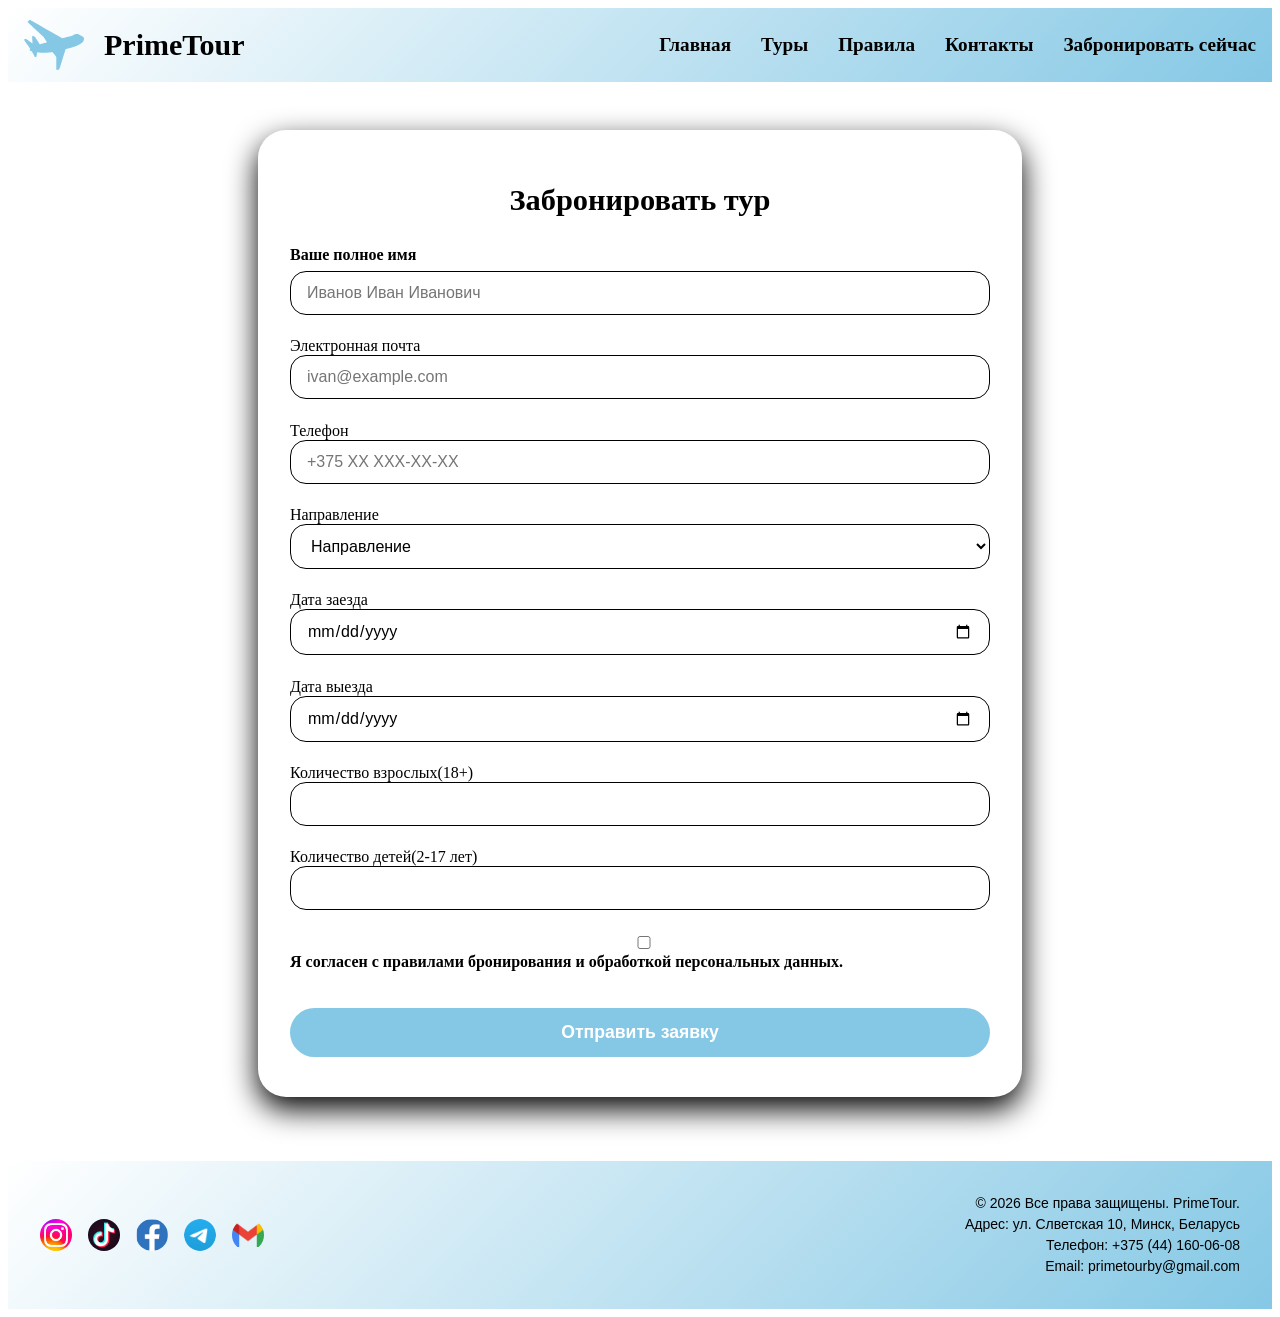
==== booking.html @ 09825c15 "first commit" ====
<!DOCTYPE html>
<html lang="en">
<head>
    <link href="booking.css" rel="stylesheet" media="all">
    <link href="nav.css" rel="stylesheet" media="all">
 <link href="footer.css" rel="stylesheet" media="all">
    <meta charset="UTF-8">
    <meta name="viewport" content="width=device-width, initial-scale=1.0">
    <title>Бронирование</title>
</head>
<body>
    <header>
      <img  src="air.svg">
      <h1>PrimeTour</h1>
      <input type="checkbox" id="burger-toggle" class="burger-checkbox">
  <label for="burger-toggle" class="burger-icon">
    <span></span><span></span><span></span>
  </label>
        <nav>
<ul>
  <li><a href="index.html">Главная</a></li>
  <li><a href="tours.html">Туры</a></li>
  <li><a href="pravila.html">Правила</a></li>
  <li><a href="contacts.html">Контакты</a></li>
  <li><a href="booking.html">Забронировать сейчас</a></li>
</ul>
        </nav>     
    </header>
    <main>
<form id="myForm">
          <h1>Забронировать тур</h1>
          <div>
           <label>Ваше полное имя </label>
          <input type="text" required placeholder="Иванов Иван Иванович">
          </div>
          <div>
          <lable>Электронная почта</lable>
          <input type="email" required placeholder="ivan@example.com">
          </div>
          <div>
            <lable>Телефон</lable>
            <input type="tel" required placeholder="+375 XX XXX-XX-XX">
          </div>
          <div>
            <lable>Направление</lable>
            <select>
              <option>Направление</option>
              <option>Шанхай</option>
              <option>Рим</option>
               <option>Москва</option>
                <option>Гродно</option>
                 <option>Шклов</option>
            </select>
          </div>
          <div>
            <lable>Дата заезда</lable>
            <input type="date">
          </div>
          <div>
            <lable>Дата выезда</lable>
          <input type="date">
          </div>
          <div>
            <lable>Количество взрослых(18+)</lable>
            <input type="number" min="1" max="10" required>
          </div>
           <div>
            <lable>Количество детей(2-17 лет)</lable>
            <input type="number" min="0" max="5" required>
          </div>
          <div>
          <label>
            <input type="checkbox"  required>
            Я согласен с <a href="pravila.html">правилами бронирования</a> и обработкой персональных данных.
          </label>
        </div>
         <button type="submit">Отправить заявку</button>
            </form>
            <script>
    document.getElementById('myForm').addEventListener('submit', function(e) {
        e.preventDefault(); 
        alert('Спасибо за заявку! Мы свяжемся с вами.');
        this.reset(); 
    });
</script>
    </main>
    <footer>
  <div class="footer-container">
    <div class="footer-social">
      <a href="https://www.instagram.com/primetourby?igsh=NnBmZmx4eTJoNG44&utm_source=qr">
        <img src="insta.jpg" alt="Instagram">
      </a>
      <a href="#"><img src="tiktok.jpg" alt="TikTok"></a>
      <a href="#"><img class="fb" src="facebook.jpg" alt="Facebook"></a>
      <a href="#"><img src="telegram.png" alt="Telegram"></a>
      <a href="mailto:info@primetour.by"><img src="gmail.webp" alt="Email"></a>
    </div>
    <div class="footer-info">
      <p class="footer-description">
        © 2026 Все права защищены. PrimeTour.<br>
        Адрес: ул. Слветская 10, Минск, Беларусь<br>
        Телефон: +375 (44) 160-06-08<br>
        Email: primetourby@gmail.com
      </p>
    </div>
  </div>
</footer>
    
</body>
</html>
---- booking.css ----
main {
  max-width: 1200px;
  margin: 2rem auto;
  padding: 1rem;
}

form {
  max-width: 700px;
  margin: 0 auto;
  background: rgb(255, 255, 255);
  padding: 2rem 2rem 2.5rem;
  border-radius: 28px;
  box-shadow: 0 12px 30px rgb(0, 0, 0);
  transition: box-shadow 0.2s;
}
form h1 {
  text-align: center;
  font-size: 1.9rem;
  margin-bottom: 1.8rem;
  color: rgb(0, 0, 0);
  font-weight: 700;
}
form > div {
  margin-bottom: 1.4rem;
  display: flex;
  flex-direction: column;
}
form > div label {
  font-weight: 600;
  margin-bottom: 0.4rem;
  color: rgb(0, 0, 0);
  font-size: 16px;
}
form > div input,
form > div select {
  padding: 0.75rem 1rem;
  border: 1px solid rgb(0, 0, 0);
  border-radius: 16px;
  font-size: 1rem;
  font-family: "Franklin Gothic Medium", "Arial Narrow", Arial, sans-serif;
  background: rgb(255, 255, 255);
  transition: border-color 0.2s, box-shadow 0.2s;
  width: 100%;
  box-sizing: border-box;
}
form button[type=submit] {
  width: 100%;
  background: rgb(133, 200, 229);
  color: rgb(255, 255, 255);
  border: none;
  padding: 0.9rem;
  font-size: 1.1rem;
  font-weight: bold;
  border-radius: 40px;
  cursor: pointer;
  transition: background 0.2s, transform 0.1s;
  margin-top: 0.5rem;
}
form button[type=submit]:hover {
  background: rgb(90.9594594595, 181.0472972973, 220.0405405405);
}
form button[type=submit]:active {
  transform: scale(0.98);
}
form a {
  color: rgb(0, 0, 0);
  text-decoration: none;
  display: inline-block;
  font-size: 16px;
}
form a:hover {
  color: rgb(125, 7, 36);
}
form a:active {
  color: rgb(133, 200, 229);
}/*# sourceMappingURL=booking.css.map */
---- nav.css ----
header {
  display: flex;
  align-items: center;
  justify-content: space-between;
  gap: 10px;
  background: linear-gradient(135deg, rgb(255, 255, 255), rgb(133, 200, 229));
  padding: 0 1rem;
  flex-wrap: wrap;
  position: relative;
}
header img {
  width: 60px;
  height: 50px;
}
header h1 {
  font-size: 30px;
  margin-left: 10px;
  margin-right: auto;
}
header .burger-checkbox {
  display: none;
}
header .burger-icon {
  display: none;
  flex-direction: column;
  justify-content: space-between;
  width: 30px;
  height: 21px;
  cursor: pointer;
  z-index: 10;
}
header .burger-icon span {
  display: block;
  height: 3px;
  width: 100%;
  background-color: rgb(0, 0, 0);
  border-radius: 2px;
  transition: 0.3s;
}
header nav ul {
  list-style-type: none;
  display: flex;
  justify-content: space-around;
  gap: 30px;
  margin: 0;
  padding: 0;
}
header nav a {
  color: rgb(0, 0, 0);
  text-decoration: none;
  display: inline-block;
  font-size: 1.2rem;
  font-weight: bold;
  white-space: nowrap;
}
header nav a:hover {
  color: rgb(125, 7, 36);
}
header nav a:active {
  color: rgb(133, 200, 229);
}

@media (max-width: 1024px) {
  header .burger-icon {
    display: flex;
  }
  header nav {
    position: absolute;
    top: 100%;
    left: 0;
    right: 0;
    background-color: rgb(255, 255, 255);
    box-shadow: 0 4px 6px rgba(0, 0, 0, 0.1);
    max-height: 0;
    overflow: hidden;
    transition: max-height 0.3s ease;
    z-index: 100;
  }
  header nav ul {
    flex-direction: column;
    align-items: center;
    gap: 15px;
    padding: 1rem 0;
    margin: 0;
  }
  header nav a {
    font-size: 1.2rem;
    white-space: nowrap;
  }
  header .burger-checkbox:checked ~ nav {
    max-height: 300px;
  }
}
@media (max-width: 480px) {
  header h1 {
    font-size: 24px;
  }
  header nav a {
    font-size: 1rem;
  }
  header .burger-icon {
    width: 25px;
    height: 18px;
  }
}/*# sourceMappingURL=nav.css.map */
---- footer.css ----
footer {
  background: linear-gradient(135deg, rgb(255, 255, 255), rgb(133, 200, 229));
  padding: 32px 16px;
  margin-top: 48px;
}
footer .footer-container {
  max-width: 1200px;
  margin: 0 auto;
  display: flex;
  flex-wrap: wrap;
  justify-content: space-between;
  align-items: center;
  gap: 24px;
}
footer .footer-social {
  display: flex;
  flex-direction: row;
  flex-wrap: wrap;
  gap: 16px;
  justify-content: center;
  align-items: center;
}
footer .footer-social a {
  display: inline-block;
  transition: transform 0.2s ease;
}
footer .footer-social a:hover {
  transform: translateY(-3px);
}
footer .footer-social img {
  width: 32px;
  height: 32px;
  display: block;
  -o-object-fit: contain;
     object-fit: contain;
  border-radius: 50%;
  transition: transform 0.2s ease, opacity 0.2s ease;
}
footer .footer-social img:hover {
  transform: scale(1.2);
  opacity: 0.85;
}
footer .footer-info {
  text-align: right;
}
footer .footer-info .footer-description {
  font-family: "Franklin Gothic Medium", "Arial Narrow", Arial, sans-serif;
  font-size: 14px;
  line-height: 1.5;
  color: rgb(0, 0, 0);
  margin: 0;
}
@media (max-width: 1024px) {
  footer {
    padding: 28px 20px;
  }
  footer .footer-container {
    flex-direction: column;
    text-align: center;
    gap: 20px;
  }
  footer .footer-info {
    text-align: center;
  }
}
@media (max-width: 480px) {
  footer {
    padding: 24px 16px;
    margin-top: 32px;
  }
  footer .footer-social {
    gap: 12px;
  }
  footer .footer-social img {
    width: 28px;
    height: 28px;
  }
  footer .footer-description {
    font-size: 12px;
  }
}/*# sourceMappingURL=footer.css.map */
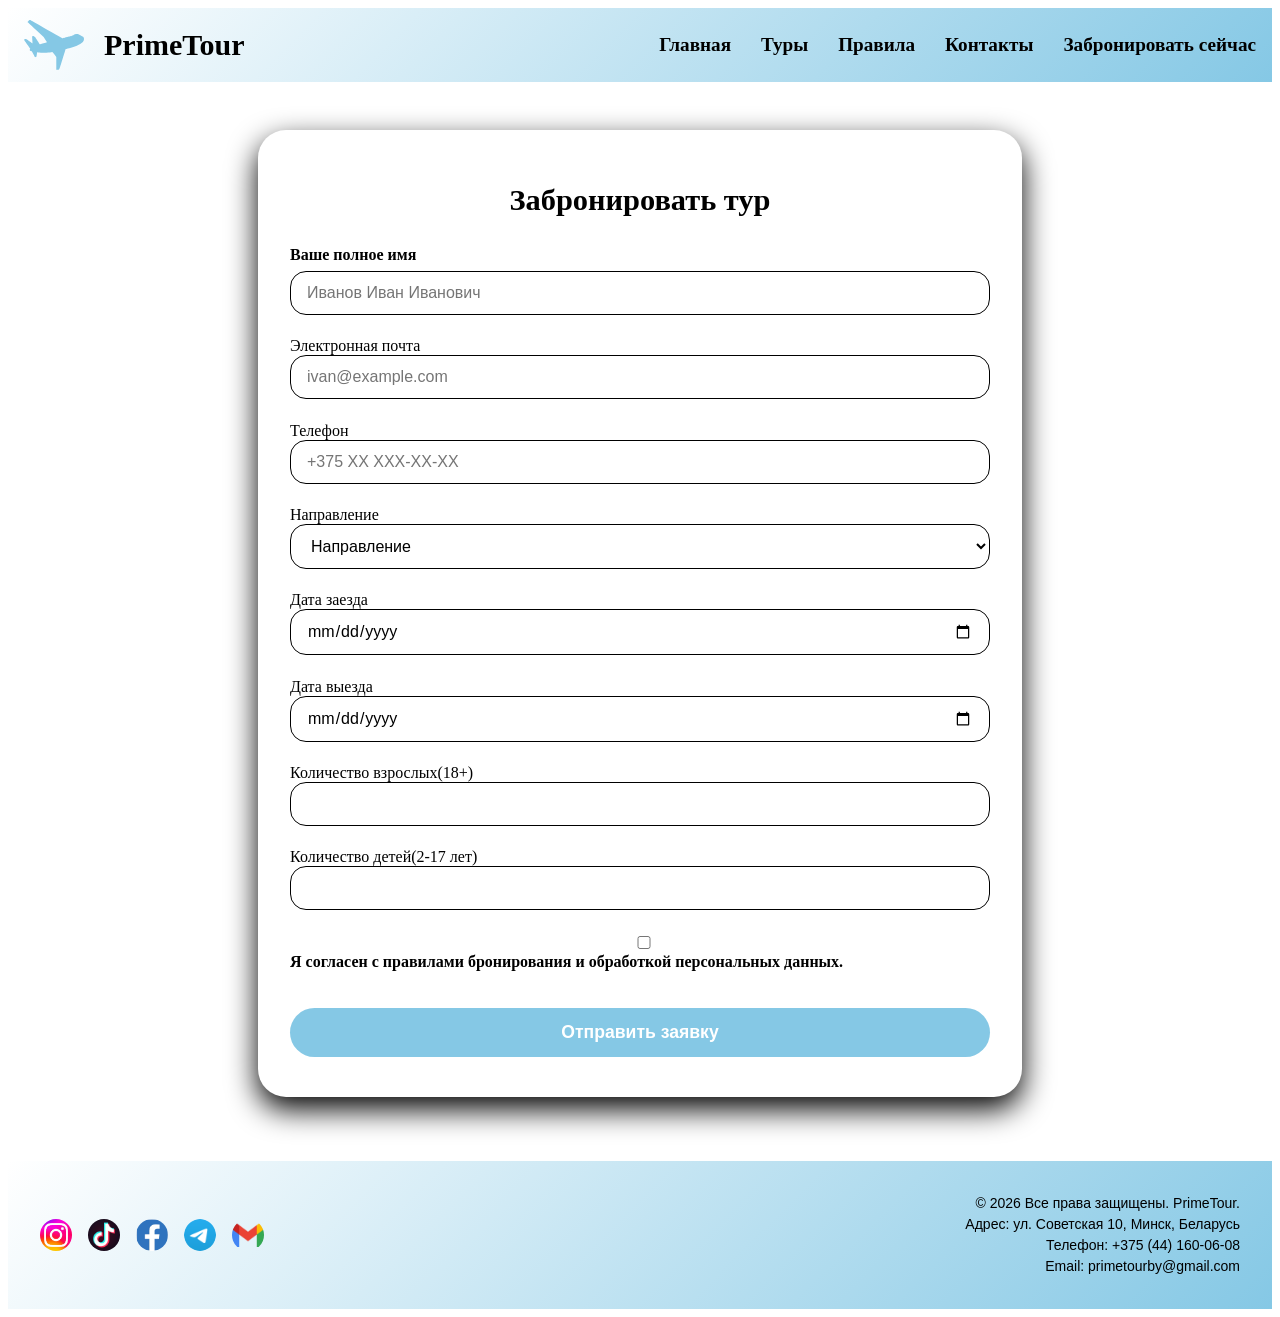
==== commit 5ede72e0: "апр" ====
--- a/booking.html
+++ b/booking.html
@@ -98,7 +98,7 @@
     <div class="footer-info">
       <p class="footer-description">
         © 2026 Все права защищены. PrimeTour.<br>
-        Адрес: ул. Слветская 10, Минск, Беларусь<br>
+        Адрес: ул. Советская 10, Минск, Беларусь<br>
         Телефон: +375 (44) 160-06-08<br>
         Email: primetourby@gmail.com
       </p>
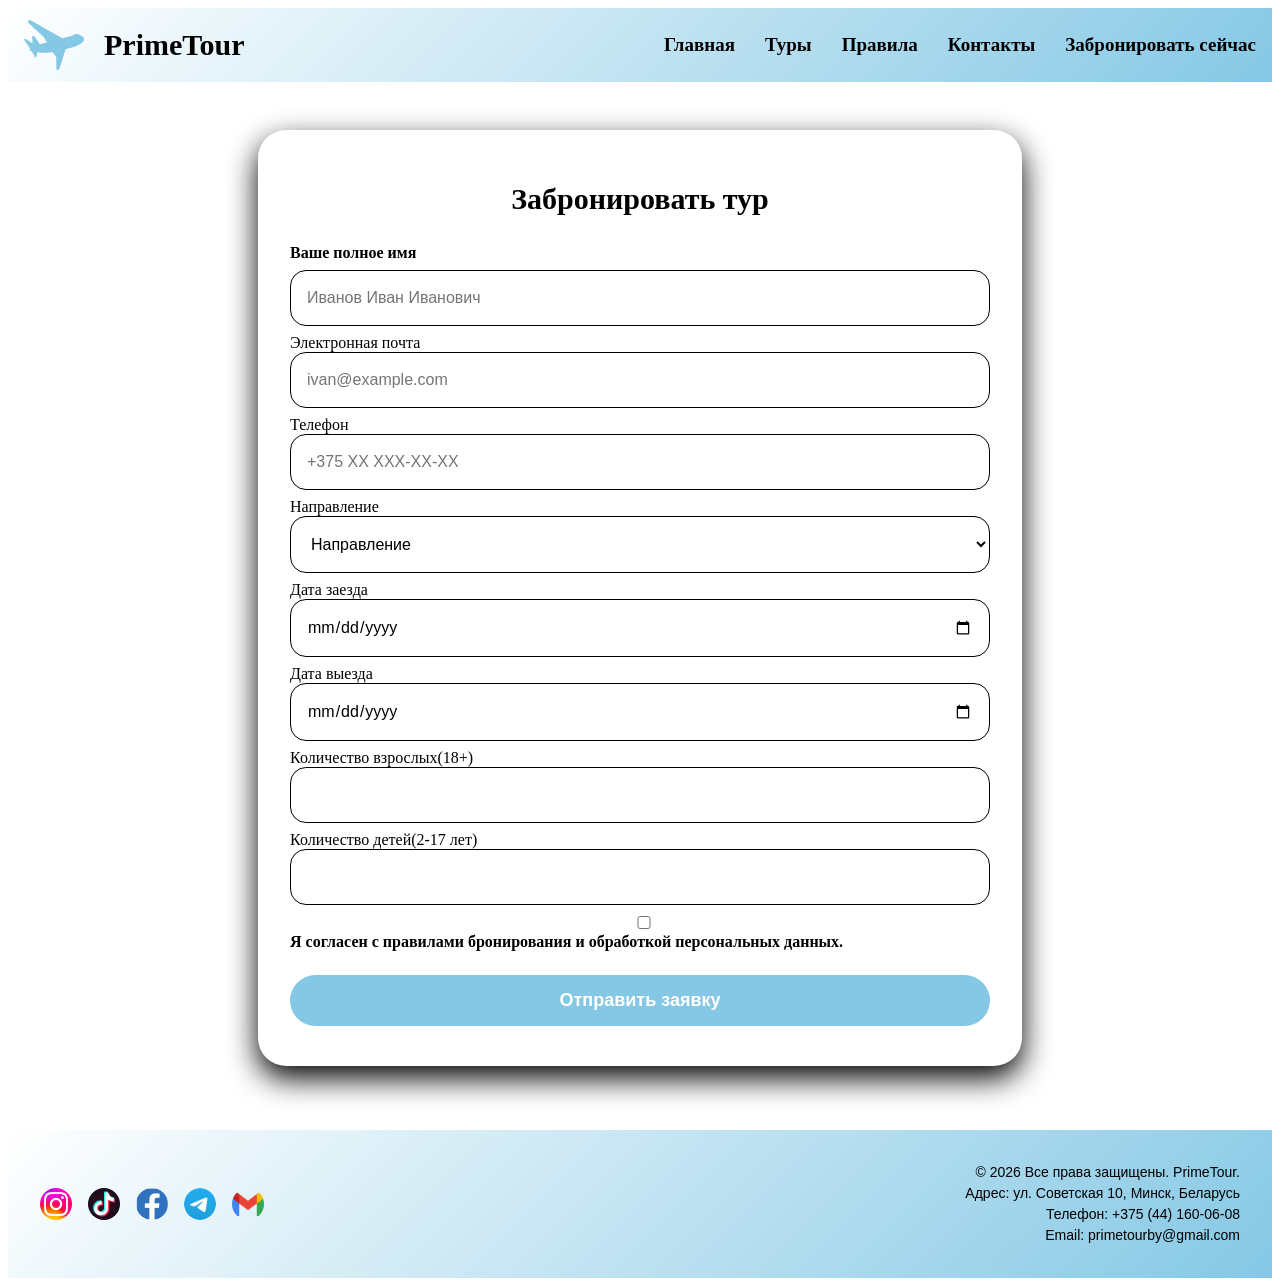
==== commit 76482706: "commit" ====
--- a/booking.html
+++ b/booking.html
@@ -54,11 +54,11 @@
           </div>
           <div>
             <lable>Дата заезда</lable>
-            <input type="date">
+            <input type="date" id="arrivalDate" required>
           </div>
           <div>
             <lable>Дата выезда</lable>
-          <input type="date">
+          <input type="date" id="departureDate" required>
           </div>
           <div>
             <lable>Количество взрослых(18+)</lable>
@@ -77,11 +77,41 @@
          <button type="submit">Отправить заявку</button>
             </form>
             <script>
-    document.getElementById('myForm').addEventListener('submit', function(e) {
-        e.preventDefault(); 
+    document.addEventListener('DOMContentLoaded', function() {
+    const arrivalInput = document.getElementById('arrivalDate');
+    const departureInput = document.getElementById('departureDate');
+    const form = document.getElementById('myForm');
+    function updateDepartureMin() {
+        if (arrivalInput.value) {
+            departureInput.min = arrivalInput.value;
+            if (departureInput.value && departureInput.value < arrivalInput.value) {
+                departureInput.value = '';
+            }
+        } else {
+            departureInput.min = '';
+        }
+    }
+    arrivalInput.addEventListener('change', updateDepartureMin);
+    form.addEventListener('submit', function(e) {
+        if (!arrivalInput.value || !departureInput.value) {
+            alert('Пожалуйста, укажите обе даты: заезда и выезда.');
+            e.preventDefault();
+            return;
+        }
+        const arrivalDate = new Date(arrivalInput.value);
+        const departureDate = new Date(departureInput.value);
+
+        if (departureDate < arrivalDate) {
+            alert('Дата выезда не может быть раньше даты заезда.');
+            e.preventDefault();
+            return;
+        }
         alert('Спасибо за заявку! Мы свяжемся с вами.');
-        this.reset(); 
+        form.reset();
+        departureInput.min = '';
+        e.preventDefault();
     });
+});
 </script>
     </main>
     <footer>
--- a/booking.css
+++ b/booking.css
@@ -1,42 +1,42 @@
 main {
   max-width: 1200px;
-  margin: 2rem auto;
-  padding: 1rem;
+  margin: 32px auto;
+  padding: 16px;
 }
 
 form {
   max-width: 700px;
   margin: 0 auto;
   background: rgb(255, 255, 255);
-  padding: 2rem 2rem 2.5rem;
+  padding: 32px 32px 40px;
   border-radius: 28px;
   box-shadow: 0 12px 30px rgb(0, 0, 0);
   transition: box-shadow 0.2s;
 }
 form h1 {
   text-align: center;
-  font-size: 1.9rem;
-  margin-bottom: 1.8rem;
+  font-size: 30px;
+  margin-bottom: 28px;
   color: rgb(0, 0, 0);
   font-weight: 700;
 }
 form > div {
-  margin-bottom: 1.4rem;
+  margin-bottom: 8px;
   display: flex;
   flex-direction: column;
 }
 form > div label {
   font-weight: 600;
-  margin-bottom: 0.4rem;
+  margin-bottom: 8px;
   color: rgb(0, 0, 0);
   font-size: 16px;
 }
 form > div input,
 form > div select {
-  padding: 0.75rem 1rem;
+  padding: 18px 16px;
   border: 1px solid rgb(0, 0, 0);
   border-radius: 16px;
-  font-size: 1rem;
+  font-size: 16px;
   font-family: "Franklin Gothic Medium", "Arial Narrow", Arial, sans-serif;
   background: rgb(255, 255, 255);
   transition: border-color 0.2s, box-shadow 0.2s;
@@ -48,13 +48,13 @@
   background: rgb(133, 200, 229);
   color: rgb(255, 255, 255);
   border: none;
-  padding: 0.9rem;
-  font-size: 1.1rem;
+  padding: 15px;
+  font-size: 18px;
   font-weight: bold;
   border-radius: 40px;
   cursor: pointer;
   transition: background 0.2s, transform 0.1s;
-  margin-top: 0.5rem;
+  margin-top: 8px;
 }
 form button[type=submit]:hover {
   background: rgb(90.9594594595, 181.0472972973, 220.0405405405);
@@ -73,4 +73,58 @@
 }
 form a:active {
   color: rgb(133, 200, 229);
+}
+
+@media (max-width: 1024px) {
+  form {
+    max-width: 90%;
+    padding: 28px 24px 36px;
+  }
+  form h1 {
+    font-size: 28px;
+    margin-bottom: 24px;
+  }
+  form > div input,
+  form > div select {
+    padding: 14px 14px;
+    font-size: 15px;
+  }
+  form button[type=submit] {
+    padding: 14px;
+    font-size: 17px;
+  }
+}
+@media (max-width: 480px) {
+  main {
+    padding: 12px;
+  }
+  form {
+    padding: 20px 16px 28px;
+    border-radius: 20px;
+  }
+  form h1 {
+    font-size: 24px;
+    margin-bottom: 20px;
+  }
+  form > div {
+    margin-bottom: 12px;
+  }
+  form > div label {
+    font-size: 14px;
+    margin-bottom: 6px;
+  }
+  form > div input,
+  form > div select {
+    padding: 12px 12px;
+    font-size: 14px;
+    border-radius: 14px;
+  }
+  form button[type=submit] {
+    padding: 12px;
+    font-size: 16px;
+    border-radius: 30px;
+  }
+  form a {
+    font-size: 14px;
+  }
 }/*# sourceMappingURL=booking.css.map */
--- a/nav.css
+++ b/nav.css
@@ -1,10 +1,17 @@
+a {
+  text-decoration: none;
+}
+a:hover, a:focus, a:active, a:visited {
+  text-decoration: none;
+}
+
 header {
   display: flex;
   align-items: center;
   justify-content: space-between;
   gap: 10px;
   background: linear-gradient(135deg, rgb(255, 255, 255), rgb(133, 200, 229));
-  padding: 0 1rem;
+  padding: 0 16px;
   flex-wrap: wrap;
   position: relative;
 }
@@ -49,7 +56,7 @@
   color: rgb(0, 0, 0);
   text-decoration: none;
   display: inline-block;
-  font-size: 1.2rem;
+  font-size: 19px;
   font-weight: bold;
   white-space: nowrap;
 }
@@ -96,7 +103,7 @@
     font-size: 24px;
   }
   header nav a {
-    font-size: 1rem;
+    font-size: 16px;
   }
   header .burger-icon {
     width: 25px;
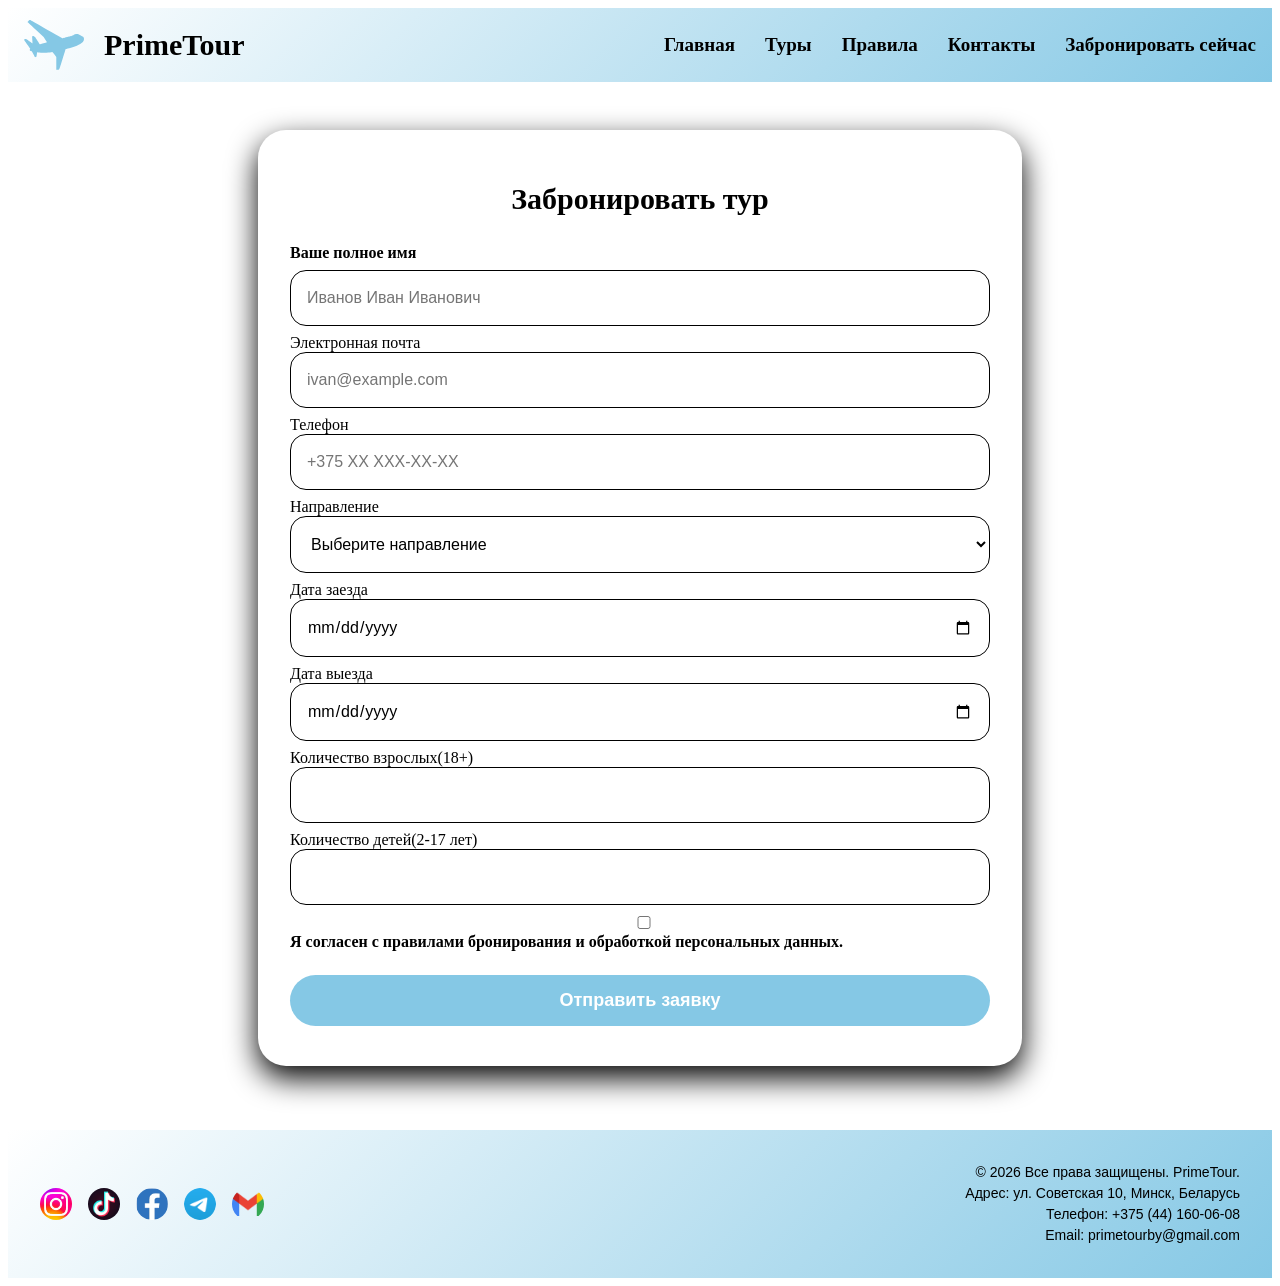
==== commit 8bacf0e1: "commit" ====
--- a/booking.html
+++ b/booking.html
@@ -31,7 +31,7 @@
           <h1>Забронировать тур</h1>
           <div>
            <label>Ваше полное имя </label>
-          <input type="text" required placeholder="Иванов Иван Иванович">
+          <input type="text" id="fullname"  required placeholder="Иванов Иван Иванович">
           </div>
           <div>
           <lable>Электронная почта</lable>
@@ -39,11 +39,12 @@
           </div>
           <div>
             <lable>Телефон</lable>
-            <input type="tel" required placeholder="+375 XX XXX-XX-XX">
+            <input type="tel" id="phone" required placeholder="+375 XX XXX-XX-XX">
           </div>
           <div>
             <lable>Направление</lable>
-            <select>
+            <select id="destination" required>
+        <option value="" disabled selected>Выберите направление</option>
               <option>Направление</option>
               <option>Шанхай</option>
               <option>Рим</option>
@@ -77,10 +78,15 @@
          <button type="submit">Отправить заявку</button>
             </form>
             <script>
-    document.addEventListener('DOMContentLoaded', function() {
+document.addEventListener('DOMContentLoaded', function() {
+    const fullnameInput = document.getElementById('fullname');
     const arrivalInput = document.getElementById('arrivalDate');
     const departureInput = document.getElementById('departureDate');
+    const destinationSelect = document.getElementById('destination');
+    const phoneInput = document.getElementById('phone');
     const form = document.getElementById('myForm');
+
+    // Ограничение даты выезда
     function updateDepartureMin() {
         if (arrivalInput.value) {
             departureInput.min = arrivalInput.value;
@@ -92,7 +98,32 @@
         }
     }
     arrivalInput.addEventListener('change', updateDepartureMin);
+
+    // Валидация формы
     form.addEventListener('submit', function(e) {
+        // 1. Проверка ФИО (фамилия + имя)
+        const fullname = fullnameInput.value.trim();
+        if (fullname === '') {
+            alert('Пожалуйста, введите ваши фамилию и имя.');
+            e.preventDefault();
+            return;
+        }
+        const words = fullname.split(/\s+/);
+        if (words.length < 2) {
+            alert('Введите, пожалуйста, и фамилию, и имя (например: Иванов Иван).');
+            e.preventDefault();
+            return;
+        }
+        const nameRegex = /^[А-Яа-яA-Za-z\-]+$/;
+        for (let word of words) {
+            if (!nameRegex.test(word)) {
+                alert('Фамилия и имя должны содержать только буквы (дефис допускается).');
+                e.preventDefault();
+                return;
+            }
+        }
+
+        // 2. Проверка дат
         if (!arrivalInput.value || !departureInput.value) {
             alert('Пожалуйста, укажите обе даты: заезда и выезда.');
             e.preventDefault();
@@ -100,18 +131,42 @@
         }
         const arrivalDate = new Date(arrivalInput.value);
         const departureDate = new Date(departureInput.value);
-
         if (departureDate < arrivalDate) {
             alert('Дата выезда не может быть раньше даты заезда.');
             e.preventDefault();
             return;
         }
+
+        // 3. Проверка направления (если добавили id)
+        if (destinationSelect && !destinationSelect.value) {
+            alert('Пожалуйста, выберите направление тура.');
+            e.preventDefault();
+            return;
+        }
+
+        // 4. Проверка телефона (начинается с +)
+        const phone = phoneInput.value.trim();
+        if (!phone.startsWith('+')) {
+            alert('Номер телефона должен начинаться с символа "+".');
+            e.preventDefault();
+            return;
+        }
+        const phoneRegex = /^\+\d[\d\s\-\(\)]{5,}$/;
+        if (!phoneRegex.test(phone)) {
+            alert('Введите корректный номер (например, +375 29 1234567).');
+            e.preventDefault();
+            return;
+        }
+
+        // Если всё ок
         alert('Спасибо за заявку! Мы свяжемся с вами.');
         form.reset();
         departureInput.min = '';
-        e.preventDefault();
+        e.preventDefault(); // Убрать, если нужна реальная отправка
     });
 });
+
+
 </script>
     </main>
     <footer>
